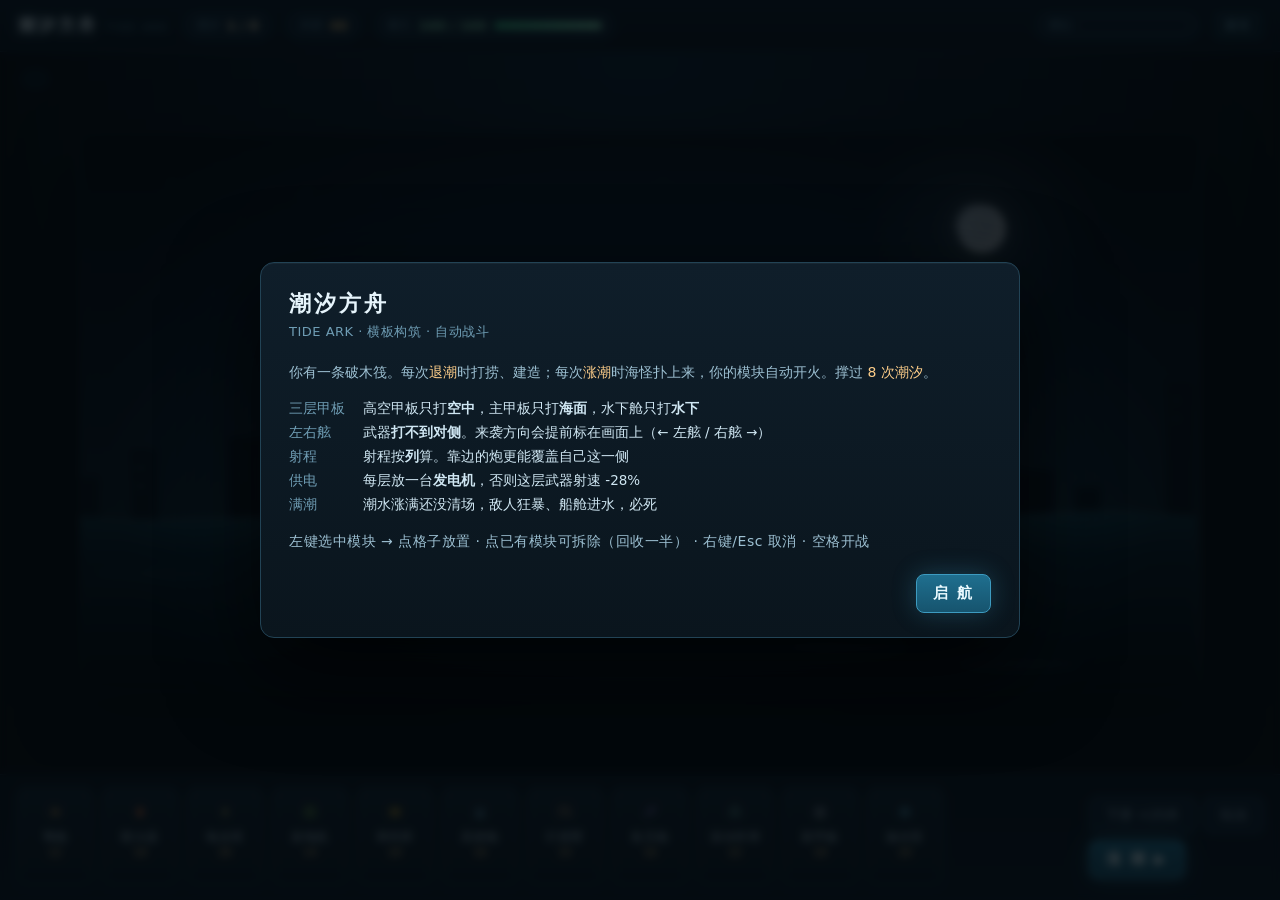
==== index.html @ 60f47481 "潮汐方舟 v0.1：横板构筑自动战斗原型 退潮建造 / 涨潮自动战斗 / 打捞三选一，撑过 8 次潮汐。  - 三层甲板对应三条泳道（空中 / 海面 / 水下），射程按列计算，左右舷互不覆盖 - 潮汐" ====
<!doctype html>
<html lang="zh-CN">
<head>
<meta charset="utf-8">
<meta name="viewport" content="width=device-width, initial-scale=1">
<title>潮汐方舟 · Tide Ark</title>
<link rel="stylesheet" href="style.css">
</head>
<body>
<div id="app">

  <header id="hud">
    <div class="brand">潮汐方舟<em>TIDE ARK</em></div>
    <div class="chip"><span class="lbl">潮汐</span><b id="sWave">1 / 8</b></div>
    <div class="chip wood"><span class="lbl">木材</span><b id="sWood">40</b></div>
    <div class="chip hp"><span class="lbl">耐久</span><b id="sHp">160 / 160</b>
      <div class="bar" id="hpBar"><i style="width:100%"></i></div>
    </div>
    <div class="spacer"></div>
    <div class="chip tide"><span class="lbl">潮位</span><div class="bar tide"><i id="tideFill" style="width:0%"></i></div></div>
    <div id="phaseTag">建造</div>
  </header>

  <main id="stage">
    <canvas id="cv" width="1120" height="560"></canvas>
    <div id="preview"></div>
  </main>

  <footer id="dock">
    <div id="palette"></div>
    <div id="actions">
      <div class="row">
        <button class="btn" id="btnDive">下潜 +25木</button>
        <button class="btn" id="btnHelp">玩法</button>
      </div>
      <div class="row">
        <button class="btn" id="btnSpeed" style="display:none">1×</button>
        <button class="btn primary" id="btnTide">涨 潮 ▶</button>
      </div>
    </div>
  </footer>

</div>

<div id="modal" class="hidden"><div class="modal-box" id="modalBox"></div></div>
<div id="tip"></div>
<div id="toast"></div>

<script src="data.js"></script>
<script src="core.js"></script>
<script src="app.js"></script>
</body>
</html>
---- style.css ----
/* ============================================================
   潮汐方舟  Tide Ark  —— 样式
   ============================================================ */
* { box-sizing: border-box; }

html, body {
  margin: 0; height: 100%; overflow: hidden;
  background: #05090d;
  color: #cfe0ea;
  font-family: "Microsoft YaHei", "PingFang SC", "Noto Sans SC", system-ui, sans-serif;
  -webkit-font-smoothing: antialiased;
  user-select: none;
}

#app {
  display: grid;
  grid-template-rows: 52px 1fr 126px;
  height: 100%;
}

/* ---------------- 顶栏 ---------------- */
#hud {
  display: flex; align-items: center; gap: 14px;
  padding: 0 18px;
  background: linear-gradient(#0c1a26, #08131c);
  border-bottom: 1px solid #16293a;
  position: relative; z-index: 5;
}

.brand {
  font-size: 17px; letter-spacing: 3px; font-weight: 700;
  color: #dff0f8;
  text-shadow: 0 0 18px rgba(90, 200, 240, .35);
  white-space: nowrap;
}
.brand em {
  font-style: normal; font-size: 10px; letter-spacing: 2px;
  color: #4d7f96; margin-left: 8px; font-weight: 400;
}

.chip {
  display: flex; align-items: center; gap: 7px;
  padding: 5px 12px; border-radius: 999px;
  background: #0e2130; border: 1px solid #1b374b;
  font-size: 13px; white-space: nowrap;
}
.chip b { color: #f2e2b8; font-weight: 700; font-variant-numeric: tabular-nums; }
.chip .lbl { color: #5d8ba1; font-size: 12px; }
.chip.wood b { color: #e8c07a; }
.chip.hp b { color: #86e0b0; }
.chip.tide b { color: #7fc8e8; }

.bar {
  width: 108px; height: 7px; border-radius: 4px;
  background: #0a1620; overflow: hidden;
  box-shadow: inset 0 0 0 1px #14293a;
}
.bar i {
  display: block; height: 100%; width: 100%;
  background: linear-gradient(90deg, #37c98f, #8ff0c4);
  transition: width .25s ease;
}
.bar.tide i { background: linear-gradient(90deg, #2f8fb5, #8fe4ff); }
.bar.low i { background: linear-gradient(90deg, #d1553f, #f3a06a); }

.spacer { flex: 1; }

#phaseTag {
  font-size: 12px; letter-spacing: 1px; color: #7fb6cc;
  padding: 4px 10px; border-radius: 6px;
  background: rgba(40, 120, 150, .14);
  border: 1px solid rgba(60, 150, 180, .28);
}

/* ---------------- 舞台 ---------------- */
#stage {
  position: relative;
  display: flex; align-items: center; justify-content: center;
  padding: 10px; min-height: 0;
  background: radial-gradient(ellipse at 50% 0%, #0d2130 0%, #05090d 70%);
}
canvas#cv {
  display: block;
  max-width: 100%; max-height: 100%;
  border-radius: 12px;
  box-shadow: 0 18px 60px rgba(0, 0, 0, .75), 0 0 0 1px #14293a;
  cursor: default;
}
canvas#cv.placing { cursor: crosshair; }

#preview {
  position: absolute; left: 22px; top: 18px;
  padding: 8px 12px; border-radius: 8px;
  background: rgba(8, 20, 29, .82);
  border: 1px solid #1d3a4d;
  font-size: 12px; line-height: 1.7; color: #9dc4d6;
  pointer-events: none; max-width: 340px;
  backdrop-filter: blur(3px);
}
#preview .k { color: #6fa3ba; }
#preview b { color: #ffcf8a; }
#preview .warn { color: #ff8b6b; }

/* ---------------- 底部坞 ---------------- */
#dock {
  display: flex; align-items: center; gap: 12px;
  padding: 10px 16px;
  background: linear-gradient(#08131c, #0a1824);
  border-top: 1px solid #16293a;
  position: relative; z-index: 5;
}

#palette {
  display: flex; gap: 7px; flex: 1;
  overflow-x: auto; overflow-y: hidden;
  padding-bottom: 2px;
  scrollbar-width: thin;
}
#palette::-webkit-scrollbar { height: 6px; }
#palette::-webkit-scrollbar-thumb { background: #1d3a4d; border-radius: 3px; }

.card {
  position: relative;
  flex: 0 0 78px; width: 78px; height: 100px;
  display: flex; flex-direction: column; align-items: center; justify-content: flex-start;
  gap: 2px; padding: 7px 4px 5px;
  border-radius: 9px;
  background: linear-gradient(#12222f, #0c1922);
  border: 1px solid #1d3446;
  color: #b9d4e2;
  cursor: pointer;
  transition: transform .1s, border-color .15s, box-shadow .15s, background .15s;
  font-family: inherit;
}
.card:hover { transform: translateY(-3px); border-color: #3a6a86; }
.card.selected {
  border-color: #ffcf8a;
  box-shadow: 0 0 0 1px #ffcf8a, 0 0 22px rgba(255, 200, 120, .3);
  background: linear-gradient(#1d2c33, #14212a);
}
.card.off { opacity: .38; cursor: not-allowed; }
.card.off:hover { transform: none; border-color: #1d3446; }
.card canvas { display: block; width: 34px; height: 34px; }
.card .nm { font-size: 12px; letter-spacing: .5px; line-height: 1.1; }
.card .cost {
  font-size: 11px; color: #e8c07a; font-variant-numeric: tabular-nums;
}
.card .cost.free { color: #86e0b0; }
.card .badge {
  position: absolute; top: 3px; right: 4px;
  font-size: 10px; padding: 0 5px; border-radius: 8px;
  background: #2c7a5b; color: #d8ffef; line-height: 15px;
  display: none;
}
.card .badge.on { display: block; }

#actions { display: flex; flex-direction: column; gap: 6px; flex: 0 0 auto; }
#actions .row { display: flex; gap: 6px; }

button.btn {
  font-family: inherit; font-size: 13px; letter-spacing: .5px;
  padding: 9px 16px; border-radius: 8px; cursor: pointer;
  border: 1px solid #24455c; background: #102232; color: #a8c8d9;
  transition: .15s; white-space: nowrap;
}
button.btn:hover { background: #17334a; border-color: #376b8a; color: #d9eefb; }
button.btn:active { transform: translateY(1px); }
button.btn:disabled { opacity: .35; cursor: not-allowed; transform: none; }

button.primary {
  background: linear-gradient(#1f6f8f, #16546e);
  border-color: #3d9bc0; color: #eafaff;
  font-size: 15px; font-weight: 700; letter-spacing: 2px;
  box-shadow: 0 0 24px rgba(60, 170, 210, .28);
}
button.primary:hover {
  background: linear-gradient(#2580a4, #1a6585);
  box-shadow: 0 0 34px rgba(70, 190, 235, .45);
}
button.danger { border-color: #6d3b36; color: #e0a79c; }

/* ---------------- 弹窗 ---------------- */
#modal {
  position: fixed; inset: 0; z-index: 50;
  display: flex; align-items: center; justify-content: center;
  background: rgba(3, 8, 12, .78);
  backdrop-filter: blur(4px);
  animation: fade .18s ease;
}
#modal.hidden { display: none; }
@keyframes fade { from { opacity: 0; } to { opacity: 1; } }

.modal-box {
  width: min(760px, 92vw);
  max-height: 86vh; overflow-y: auto;
  padding: 26px 28px 24px;
  border-radius: 14px;
  background: linear-gradient(#0f1e2a, #0a151d);
  border: 1px solid #224355;
  box-shadow: 0 30px 90px rgba(0, 0, 0, .8), inset 0 1px 0 rgba(255, 255, 255, .04);
  animation: pop .22s cubic-bezier(.2, 1.3, .5, 1);
}
@keyframes pop { from { transform: translateY(14px) scale(.97); opacity: 0; } to { transform: none; opacity: 1; } }

.modal-box h2 {
  margin: 0 0 4px; font-size: 22px; letter-spacing: 3px; color: #e6f4fb;
  font-weight: 700;
}
.modal-box .sub { color: #6f9db4; font-size: 13px; margin-bottom: 18px; letter-spacing: .5px; }
.modal-box p { line-height: 1.9; color: #9dc0d2; font-size: 14px; margin: 8px 0; }
.modal-box .hl { color: #ffcf8a; }
.modal-box .ok { color: #86e0b0; }
.modal-box .bad { color: #ff9c86; }

.picks { display: flex; gap: 14px; margin: 18px 0 6px; }
.pick {
  flex: 1; padding: 16px 14px; border-radius: 11px;
  background: linear-gradient(#14252f, #0e1c25);
  border: 1px solid #234454; cursor: pointer;
  transition: .16s; text-align: center; position: relative;
}
.pick:hover {
  border-color: #ffcf8a; transform: translateY(-4px);
  box-shadow: 0 12px 32px rgba(255, 190, 110, .16);
  background: linear-gradient(#1c2f39, #12222c);
}
.pick canvas { display: block; margin: 2px auto 8px; width: 44px; height: 44px; }
.pick .pn { font-size: 15px; color: #e7f5fd; letter-spacing: 1px; font-weight: 700; }
.pick .pd { font-size: 12px; color: #7fa9bd; margin-top: 7px; line-height: 1.6; min-height: 38px; }
.pick .pt {
  position: absolute; top: 9px; left: 10px; font-size: 10px;
  color: #5f8ea4; letter-spacing: 1px;
  border: 1px solid #26485b; border-radius: 4px; padding: 1px 5px;
}
.pick.big .pn { font-size: 20px; }

.infogrid { display: grid; grid-template-columns: auto 1fr; gap: 6px 18px; margin: 14px 0; font-size: 13.5px; }
.infogrid .k { color: #6f9db4; }
.infogrid .v { color: #cfe6f2; }

.modal-actions { display: flex; gap: 10px; justify-content: flex-end; margin-top: 20px; }

/* ---------------- 提示 ---------------- */
#tip {
  position: fixed; z-index: 60; pointer-events: none;
  max-width: 240px; padding: 9px 12px; border-radius: 8px;
  background: rgba(6, 16, 23, .95);
  border: 1px solid #2a4f65;
  font-size: 12px; line-height: 1.6; color: #b8d6e4;
  box-shadow: 0 10px 30px rgba(0, 0, 0, .6);
  opacity: 0; transition: opacity .12s;
}
#tip.on { opacity: 1; }
#tip .tn { color: #ffcf8a; font-size: 13px; letter-spacing: 1px; margin-bottom: 3px; }
#tip .td { color: #8fb6c8; }
#tip .tc { color: #e8c07a; margin-top: 4px; }

#toast {
  position: fixed; left: 50%; bottom: 150px; transform: translateX(-50%) translateY(8px);
  z-index: 70; padding: 9px 20px; border-radius: 999px;
  background: rgba(10, 24, 33, .95); border: 1px solid #2f5b72;
  color: #d9edf7; font-size: 13px; letter-spacing: 1px;
  opacity: 0; transition: .22s; pointer-events: none;
}
#toast.on { opacity: 1; transform: translateX(-50%) translateY(0); }

/* 帮助键 */
.hintline {
  color: #4f7d92; font-size: 12px; letter-spacing: .5px; margin-top: 10px;
}
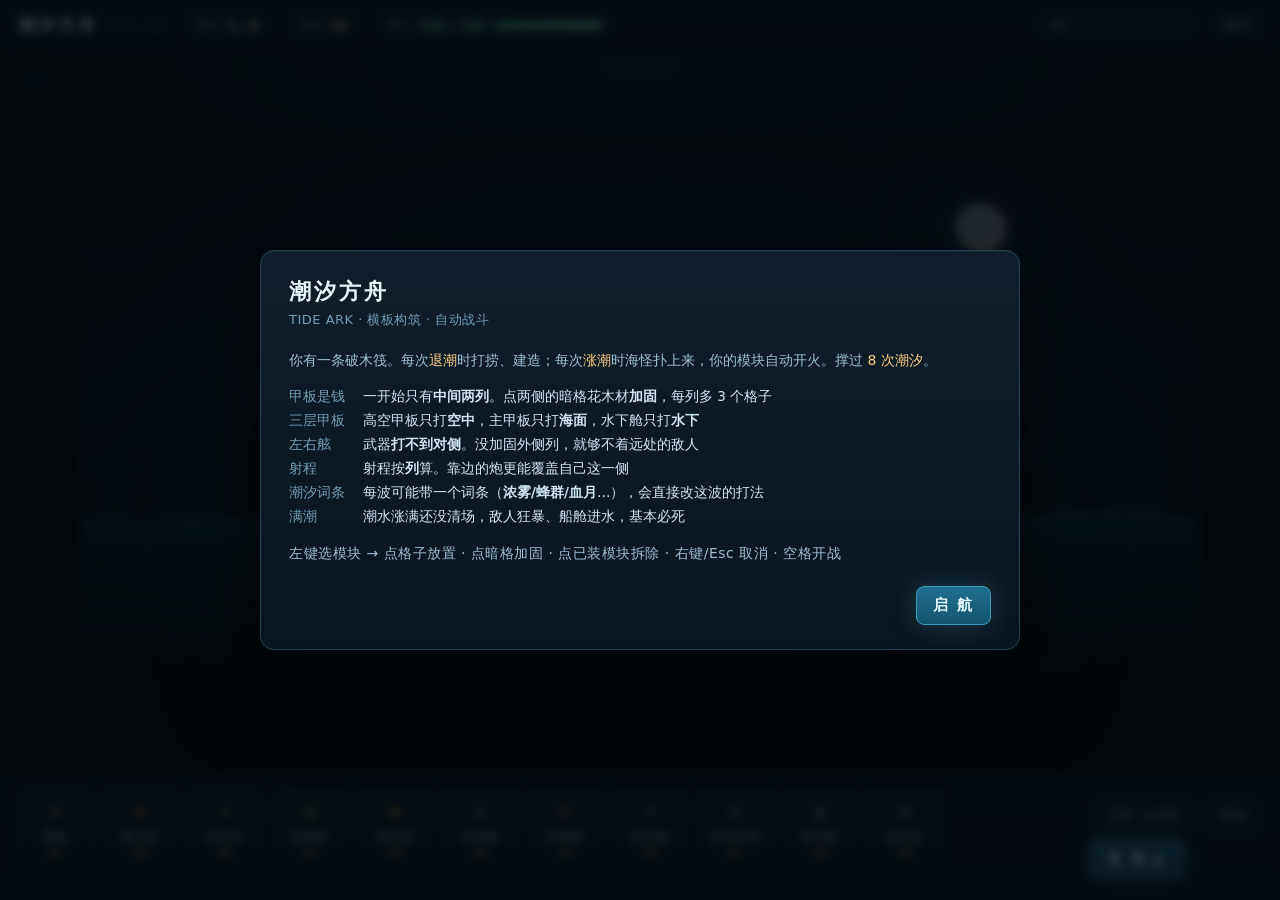
==== commit 1e756924: "v0.2：随机波次 + 潮汐词条 + 甲板扩建 + 全局改造 v0.1 的问题：8 条波次写死，每局完全一样；甲板一开始就给满 18 格，钱永远够用。  - 波次改为预算随机生成，敌人池随波次解锁，同" ====
--- a/index.html
+++ b/index.html
@@ -34,6 +34,7 @@
         <button class="btn" id="btnHelp">玩法</button>
       </div>
       <div class="row">
+        <button class="btn" id="btnFast" style="display:none">瞬间结算</button>
         <button class="btn" id="btnSpeed" style="display:none">1×</button>
         <button class="btn primary" id="btnTide">涨 潮 ▶</button>
       </div>
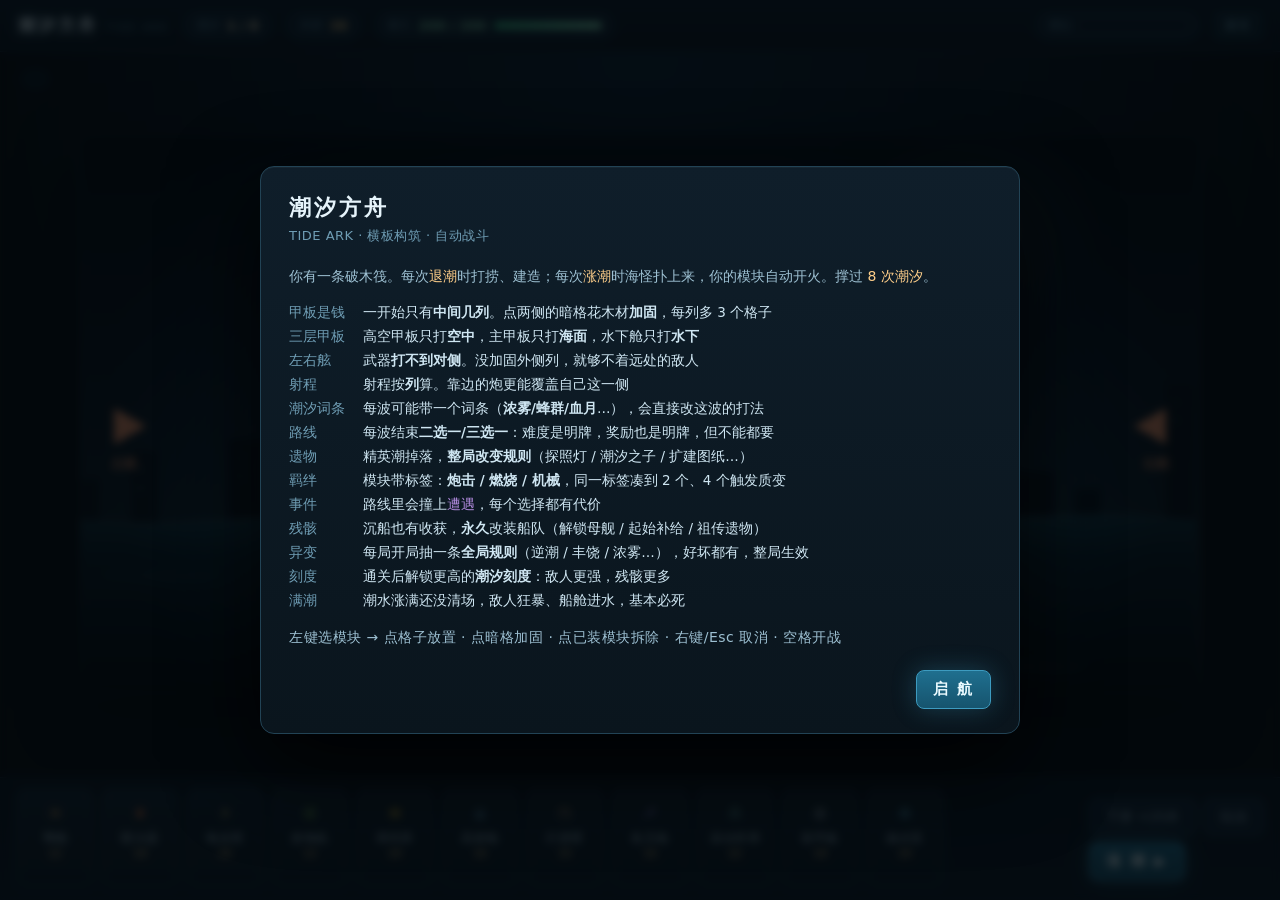
==== commit 66413c50: "模块改装：给单台武器挂词条 9 种改装件，挂到具体一台武器上，只能一台一个： 重弹 / 连射 / 溅射 / 穿透 / 燃烧弹 / 冷凝 / 高角 / 回充 / 扩音。  - 改装件从路线（强袭 45%" ====
--- a/index.html
+++ b/index.html
@@ -1,4 +1,4 @@
-<!doctype html>
+﻿<!doctype html>
 <html lang="zh-CN">
 <head>
 <meta charset="utf-8">
@@ -27,6 +27,8 @@
   </main>
 
   <footer id="dock">
+    <div id="augbar"></div>
+    <div id="dockMain">
     <div id="palette"></div>
     <div id="actions">
       <div class="row">
@@ -38,6 +40,7 @@
         <button class="btn" id="btnSpeed" style="display:none">1×</button>
         <button class="btn primary" id="btnTide">涨 潮 ▶</button>
       </div>
+    </div>
     </div>
   </footer>
 
--- a/style.css
+++ b/style.css
@@ -1,4 +1,4 @@
-/* ============================================================
+﻿/* ============================================================
    潮汐方舟  Tide Ark  —— 样式
    ============================================================ */
 * { box-sizing: border-box; }
@@ -14,7 +14,7 @@
 
 #app {
   display: grid;
-  grid-template-rows: 52px 1fr 126px;
+  grid-template-rows: 52px 1fr auto;
   height: 100%;
 }
 
@@ -94,7 +94,7 @@
   background: rgba(8, 20, 29, .82);
   border: 1px solid #1d3a4d;
   font-size: 12px; line-height: 1.7; color: #9dc4d6;
-  pointer-events: none; max-width: 340px;
+  pointer-events: none; max-width: 380px;
   backdrop-filter: blur(3px);
 }
 #preview .k { color: #6fa3ba; }
@@ -103,12 +103,28 @@
 
 /* ---------------- 底部坞 ---------------- */
 #dock {
-  display: flex; align-items: center; gap: 12px;
+  display: flex; flex-direction: column; gap: 7px;
   padding: 10px 16px;
   background: linear-gradient(#08131c, #0a1824);
   border-top: 1px solid #16293a;
   position: relative; z-index: 5;
 }
+
+#dockMain { display: flex; gap: 12px; width: 100%; align-items: center; }
+
+#augbar { display: none; gap: 7px; align-items: center; flex-wrap: wrap; }
+#augbar.on { display: flex; }
+#augbar .lbl { font-size: 11px; color: #5f8ea4; letter-spacing: 1px; margin-right: 2px; }
+.augchip {
+  display: flex; align-items: center; gap: 5px;
+  padding: 4px 10px 4px 6px; border-radius: 7px;
+  background: #12222f; border: 1px solid #23475c;
+  color: #b9d4e2; font-size: 12px; cursor: pointer;
+  font-family: inherit; transition: .12s;
+}
+.augchip:hover { border-color: #4a8fb0; background: #17334a; }
+.augchip.on { border-color: #ffcf8a; box-shadow: 0 0 0 1px #ffcf8a; color: #ffe9c4; }
+.augchip canvas { width: 20px; height: 20px; }
 
 #palette {
   display: flex; gap: 7px; flex: 1;
@@ -185,7 +201,6 @@
   display: flex; align-items: center; justify-content: center;
   background: rgba(3, 8, 12, .78);
   backdrop-filter: blur(4px);
-  animation: fade .18s ease;
 }
 #modal.hidden { display: none; }
 @keyframes fade { from { opacity: 0; } to { opacity: 1; } }
@@ -198,7 +213,7 @@
   background: linear-gradient(#0f1e2a, #0a151d);
   border: 1px solid #224355;
   box-shadow: 0 30px 90px rgba(0, 0, 0, .8), inset 0 1px 0 rgba(255, 255, 255, .04);
-  animation: pop .22s cubic-bezier(.2, 1.3, .5, 1);
+
 }
 @keyframes pop { from { transform: translateY(14px) scale(.97); opacity: 0; } to { transform: none; opacity: 1; } }
 
@@ -268,3 +283,39 @@
 .hintline {
   color: #4f7d92; font-size: 12px; letter-spacing: .5px; margin-top: 10px;
 }
+
+/* ---------------- 船坞 / 局外改装 ---------------- */
+.pick.locked { opacity: .6; }
+.pick.locked:hover { transform: none; border-color: #234454; box-shadow: none; }
+
+.metalist { display: flex; flex-direction: column; gap: 8px; margin: 16px 0 4px; }
+.meta-row {
+  display: grid;
+  grid-template-columns: 1fr auto;
+  grid-template-areas: "n c" "d d";
+  gap: 3px 14px;
+  padding: 11px 14px;
+  border-radius: 9px;
+  background: #0e1c25;
+  border: 1px solid #234454;
+  cursor: pointer;
+  transition: .15s;
+}
+.meta-row:hover { border-color: #3a6a86; background: #13242f; }
+.meta-row.maxed { opacity: .45; cursor: default; }
+.meta-row.maxed:hover { border-color: #234454; background: #0e1c25; }
+.meta-row.can .mc { color: #86e0b0; }
+.meta-row .mn { grid-area: n; font-size: 14px; color: #dbeef8; letter-spacing: .5px; }
+.meta-row .lv { font-size: 11px; color: #5f8ea4; margin-left: 8px; }
+.meta-row .md { grid-area: d; font-size: 12px; color: #7fa9bd; line-height: 1.5; }
+.meta-row .mc { grid-area: c; font-size: 13px; color: #e8c07a; align-self: center; font-variant-numeric: tabular-nums; }
+/* ---------------- 潮汐刻度 ---------------- */
+.ascrow {
+  display: flex; align-items: center; gap: 10px;
+  margin: 16px 0 4px; padding: 10px 14px;
+  border-radius: 9px; background: #0c1922; border: 1px solid #1d3446;
+}
+.ascrow .btn { padding: 5px 13px; font-size: 15px; line-height: 1; }
+.ascval { flex: 1; font-size: 13px; color: #9dc4d6; letter-spacing: .5px; }
+.ascval b { color: #ffcf8a; font-size: 16px; margin: 0 2px; }
+.aschint { display: block; font-size: 11px; color: #517b90; margin-top: 3px; }
